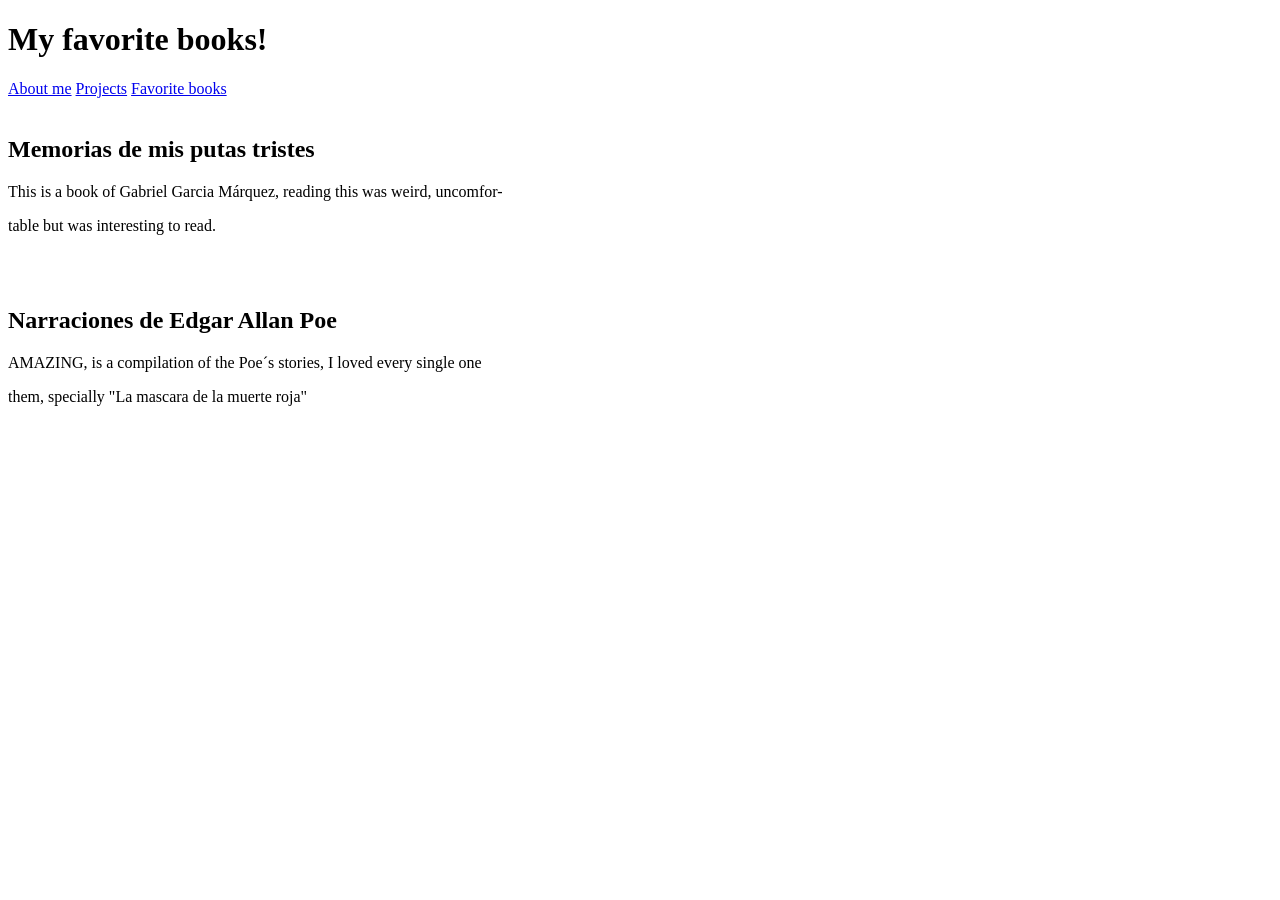
==== books.html @ 5f8778a0 "HTML finished Html links on navbar finished, added images and linked css" ====
<!DOCTYPE html>
<html lang="en">
<head>
    <meta charset="UTF-8">
    <meta name="viewport" content="width=device-width, initial-scale=1.0">
    <title>Favorite Books</title>
    <link rel="stylesheet" href="style.css">
</head>
<body>
    <header>
        <h1>My favorite books!</h1  >
    </header>

    <nav>
        <a href="index.html">About me</a>
        <a href="projects.html">Projects</a>
        <a href="books.html">Favorite books</a>
    </nav>

    <div class="element">
        <div id="grid">

            <img src="" alt="">
            <h2>Memorias de mis putas tristes</h2>
            <p>This is a book of Gabriel Garcia Márquez, reading this was weird, uncomfor-</p>
            <p>table but was interesting to read.</p>
            <img src="https://m.media-amazon.com/images/S/compressed.photo.goodreads.com/books/1165431410i/4389.jpg" alt="" class="pImages"></a>
        </div>
    </div>

     <div class="element">
        <div id="grid">

            <img src="" alt="">
            <h2>Narraciones de Edgar Allan Poe</h2>
            <p>AMAZING, is a compilation of the Poe´s stories, I loved every single one</p>
            <p>them, specially "La mascara de la muerte roja"</p>
            <img src="https://tienda.sophosenlinea.com/imagenes/9788417/978841743068.webp" alt="" class="pImages"></a>
        </div>
    </div>
</body>
</html>
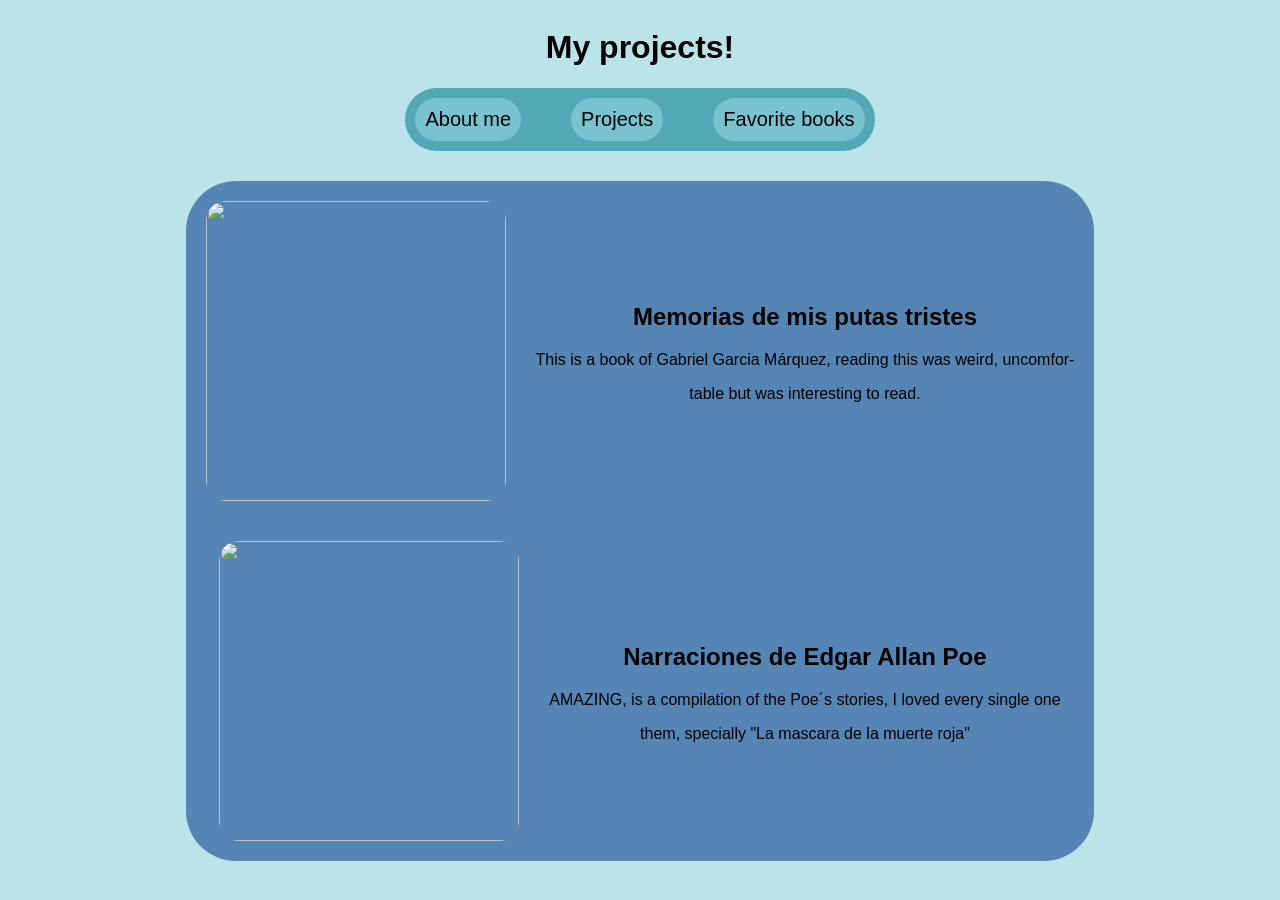
==== commit efe962e6: "CSS Added Css was added, there was changes in HTML for making the css keep the elements on its place" ====
--- a/books.html
+++ b/books.html
@@ -7,36 +7,42 @@
     <link rel="stylesheet" href="style.css">
 </head>
 <body>
-    <header>
-        <h1>My favorite books!</h1  >
+    <header id="header">
+        <h1>My projects!</h1>
     </header>
 
-    <nav>
-        <a href="index.html">About me</a>
-        <a href="projects.html">Projects</a>
-        <a href="books.html">Favorite books</a>
-    </nav>
+   <nav class="navbar">
+            <div>
+                <a href="index.html">About me </a></div>
+            <div><a href="projects.html">Projects </a></div>
+            <div><a href="books.html">Favorite books </a></div>
+        </nav>
 
-    <div class="element">
-        <div id="grid">
+    <section class="projects">
 
-            <img src="" alt="">
+        <div class="element">
+           
+            <img src="https://m.media-amazon.com/images/S/compressed.photo.goodreads.com/books/1165431410i/4389.jpg" alt="" class="pImages"></a>
+            <div>
             <h2>Memorias de mis putas tristes</h2>
             <p>This is a book of Gabriel Garcia Márquez, reading this was weird, uncomfor-</p>
             <p>table but was interesting to read.</p>
-            <img src="https://m.media-amazon.com/images/S/compressed.photo.goodreads.com/books/1165431410i/4389.jpg" alt="" class="pImages"></a>
-        </div>
+            </div>
     </div>
 
      <div class="element">
-        <div id="grid">
+       
 
-            <img src="" alt="">
+            <img src="https://tienda.sophosenlinea.com/imagenes/9788417/978841743068.webp" alt="" class="pImages"></a>
+            <div>
             <h2>Narraciones de Edgar Allan Poe</h2>
             <p>AMAZING, is a compilation of the Poe´s stories, I loved every single one</p>
             <p>them, specially "La mascara de la muerte roja"</p>
-            <img src="https://tienda.sophosenlinea.com/imagenes/9788417/978841743068.webp" alt="" class="pImages"></a>
-        </div>
+            </div>
+            
+      
     </div>
+    </section>
+    
 </body>
 </html>
--- a/style.css
+++ b/style.css
@@ -0,0 +1,121 @@
+body
+{
+    background: #bbe4e9 ;
+    
+    font-family: 'Gill Sans', 'Gill Sans MT', Calibri, 'Trebuchet MS', sans-serif;
+
+   
+}
+
+#aboutme
+{   
+    display:flex;
+    align-items: center;
+    justify-content: center;
+    text-align: center;
+    background-color: #5585b5;
+
+    width: max-content;
+    margin: 30px auto;
+    border-radius: 50px;
+}
+
+#ytvideos
+{   
+    display:flex;
+    align-items: center;
+    justify-content: center;
+    
+    text-align: center;
+
+    background-color: #5585b5;
+
+    width: max-content;
+    margin:     0 auto;
+    border-radius: 50px;
+}
+
+#header
+{   
+    display:flex;
+    align-items: center;
+    justify-content: center;
+    
+    text-align: center;
+}
+
+
+
+.navbar
+{
+    
+   
+    display:grid;
+    grid-template-columns: auto auto auto;
+    
+    grid-column-gap: 50px;
+    padding: 10px;
+    background:  #53a8b6; ; 
+    align-items: center;
+    justify-content: center;
+    text-align: center;
+
+    width: max-content;
+    margin: 0 auto;
+
+    border-radius: 50px;
+
+    
+}
+
+.projects
+{
+    display:flex;
+    flex-direction: column;
+    align-items: center;
+    justify-content: center;
+    
+    text-align: center;
+
+    background-color: #5585b5;
+
+    width: max-content;
+    margin:     0 auto;
+    border-radius: 50px; 
+    margin: 30px auto;
+}
+.element
+{
+    display: flex;
+    align-items: center;
+    gap: 30px;
+    margin: 20px;
+}
+.element img
+{
+    width: 300px;
+    height: 300px;
+    object-fit: cover;
+    border-radius: 20px;
+}
+.element div
+{
+    align-items: left;
+}
+.navbar div
+{
+
+    border-radius: 50px;
+  background-color: #79c2d0; 
+  padding: 10px;
+  font-size: 20px;
+  text-align: center;
+  
+}
+
+a {
+  color: inherit; 
+  text-decoration: none; 
+}
+
+
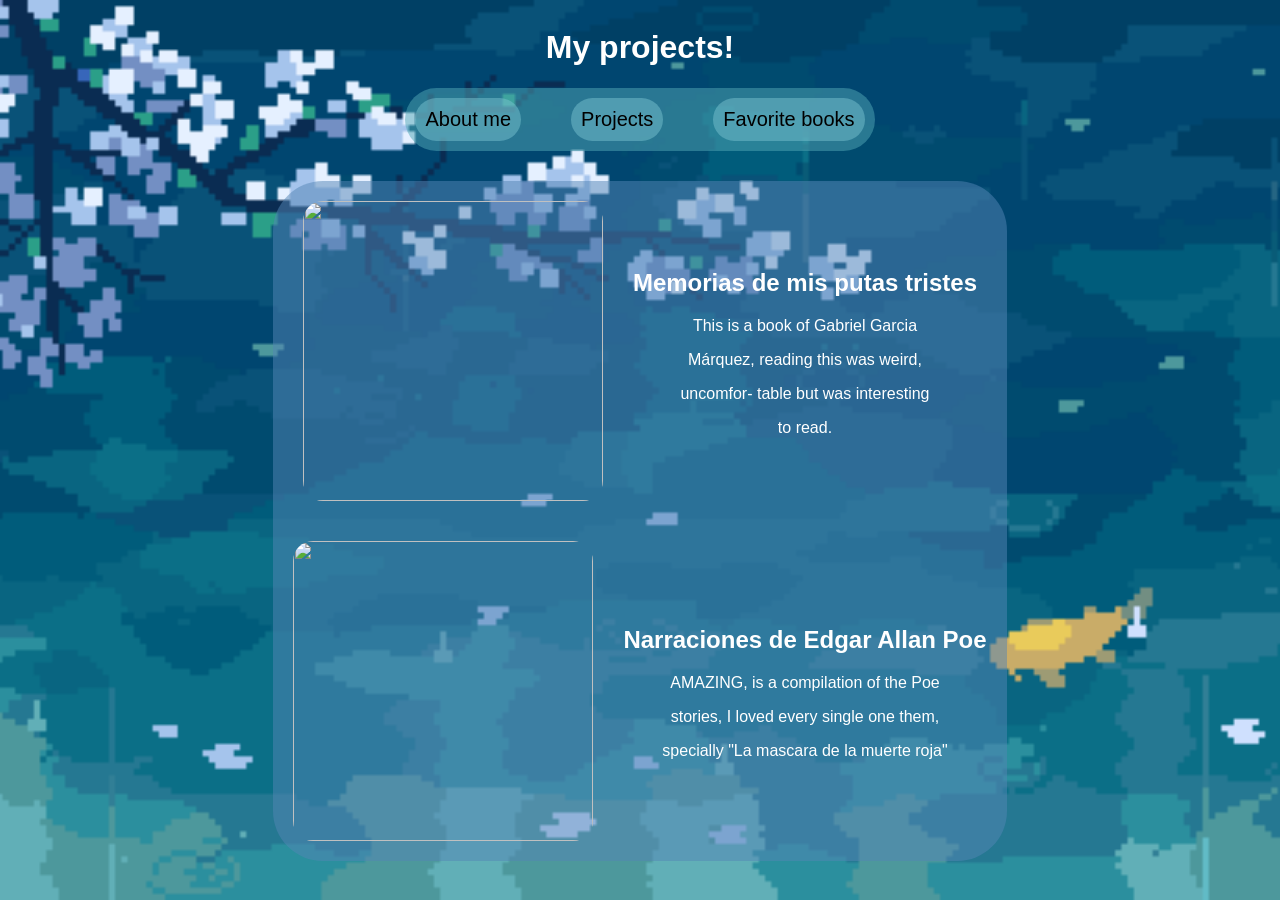
==== commit 1649938e: "Added icon and resized images and iframe" ====
--- a/books.html
+++ b/books.html
@@ -5,6 +5,7 @@
     <meta name="viewport" content="width=device-width, initial-scale=1.0">
     <title>Favorite Books</title>
     <link rel="stylesheet" href="style.css">
+    <link rel="icon" href="img/viajero.ico">
 </head>
 <body>
     <header id="header">
@@ -25,8 +26,10 @@
             <img src="https://m.media-amazon.com/images/S/compressed.photo.goodreads.com/books/1165431410i/4389.jpg" alt="" class="pImages"></a>
             <div>
             <h2>Memorias de mis putas tristes</h2>
-            <p>This is a book of Gabriel Garcia Márquez, reading this was weird, uncomfor-</p>
-            <p>table but was interesting to read.</p>
+            <p>This is a book of Gabriel Garcia</p>
+            <p>Márquez, reading this was weird, </p>
+            <p>uncomfor- table but was interesting</p>
+            <p>to read.</p>
             </div>
     </div>
 
@@ -36,8 +39,9 @@
             <img src="https://tienda.sophosenlinea.com/imagenes/9788417/978841743068.webp" alt="" class="pImages"></a>
             <div>
             <h2>Narraciones de Edgar Allan Poe</h2>
-            <p>AMAZING, is a compilation of the Poe´s stories, I loved every single one</p>
-            <p>them, specially "La mascara de la muerte roja"</p>
+            <p>AMAZING, is a compilation of the Poe</p>
+            <p>stories, I loved every single one them,</p>
+            <p>specially "La mascara de la muerte roja"</p>
             </div>
             
       
--- a/style.css
+++ b/style.css
@@ -1,34 +1,40 @@
 body
 {
-    background: #bbe4e9 ;
-    
-    font-family: 'Gill Sans', 'Gill Sans MT', Calibri, 'Trebuchet MS', sans-serif;
-
-   
+    background-image: url(img/background.gif);
+    background-size: cover;
+    background-position: center;
+    background-repeat: no-repeat;
+    background-attachment: fixed;
+    color: white;
+    font-family: 'Gill Sans', 'Gill Sans MT', Calibri, 'Trebuchet MS', sans-serif; /*Establish the font on the page*/
 }
 
-#aboutme
+.aboutme
 {   
-    display:flex;
+    /*Makes a square behind the text like a container*/
+    display:flex; 
     align-items: center;
     justify-content: center;
     text-align: center;
-    background-color: #5585b5;
-
+    background-color: rgb(85, 133, 181, 0.5);
+    
     width: max-content;
     margin: 30px auto;
     border-radius: 50px;
 }
 
+
 #ytvideos
 {   
+    /*Makes a square behind the elements like a container*/
     display:flex;
     align-items: center;
     justify-content: center;
     
     text-align: center;
 
-    background-color: #5585b5;
+    background-color: rgb(85, 133, 181, 0.5);
+
 
     width: max-content;
     margin:     0 auto;
@@ -37,6 +43,7 @@
 
 #header
 {   
+    color: white;
     display:flex;
     align-items: center;
     justify-content: center;
@@ -48,14 +55,13 @@
 
 .navbar
 {
-    
-   
+
     display:grid;
     grid-template-columns: auto auto auto;
     
     grid-column-gap: 50px;
     padding: 10px;
-    background:  #53a8b6; ; 
+    background:  rgb(83, 168, 182, 0.5) ;
     align-items: center;
     justify-content: center;
     text-align: center;
@@ -65,8 +71,11 @@
 
     border-radius: 50px;
 
-    
+    color: black;
+
 }
+
+
 
 .projects
 {
@@ -77,7 +86,7 @@
     
     text-align: center;
 
-    background-color: #5585b5;
+    background-color: rgb(85, 133, 181, 0.5);
 
     width: max-content;
     margin:     0 auto;
@@ -93,7 +102,7 @@
 }
 .element img
 {
-    width: 300px;
+    width: 300px; /*300*/
     height: 300px;
     object-fit: cover;
     border-radius: 20px;
@@ -106,7 +115,7 @@
 {
 
     border-radius: 50px;
-  background-color: #79c2d0; 
+  background-color: rgb(121, 194, 208, 0.5); 
   padding: 10px;
   font-size: 20px;
   text-align: center;
@@ -118,4 +127,6 @@
   text-decoration: none; 
 }
 
+iframe
+{border-radius: 50px;}
 
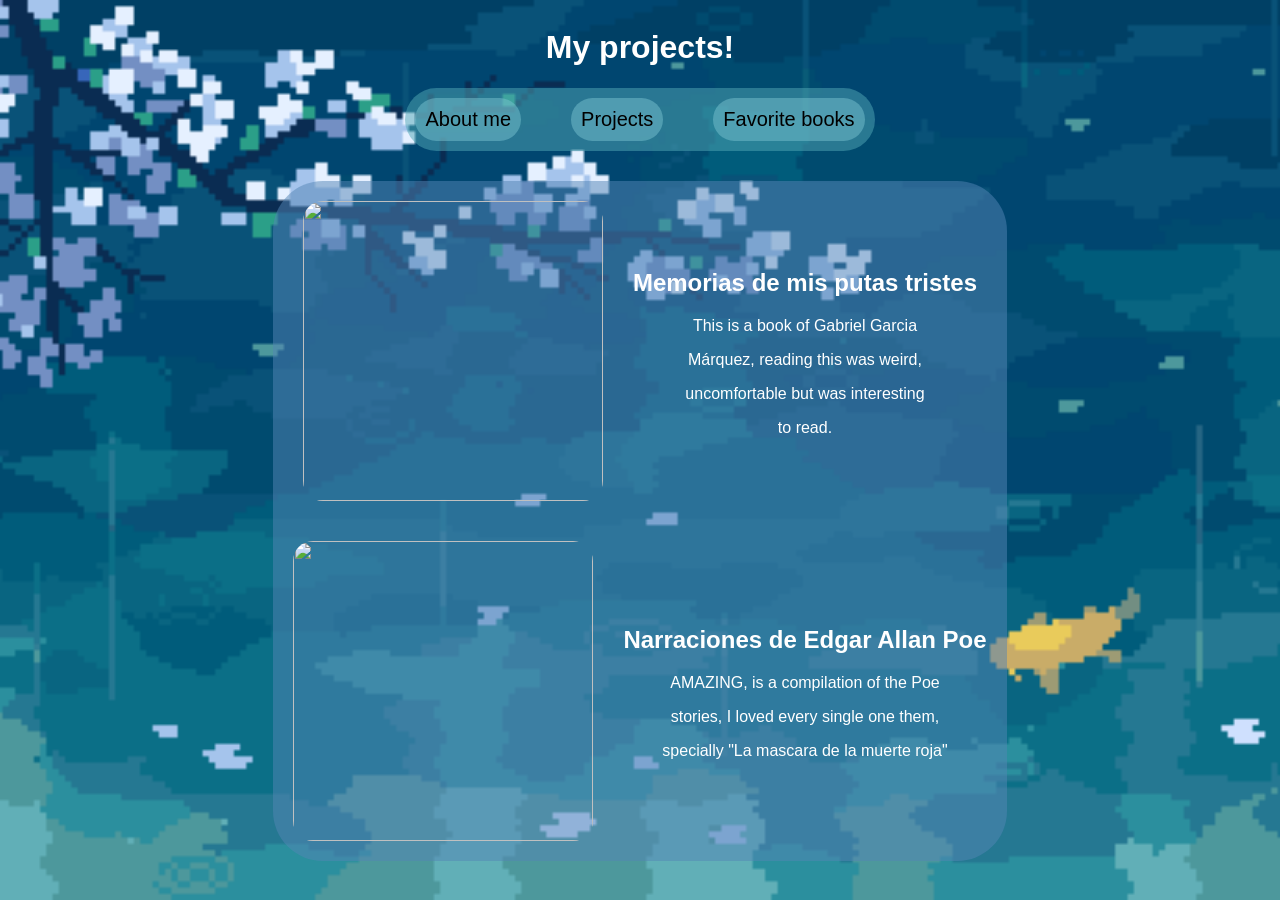
==== commit 77abac3c: "Fixed misspeling I had wrote wrongly 'uncomfortable', I wrote it 'unconfor-table'" ====
--- a/books.html
+++ b/books.html
@@ -28,7 +28,7 @@
             <h2>Memorias de mis putas tristes</h2>
             <p>This is a book of Gabriel Garcia</p>
             <p>Márquez, reading this was weird, </p>
-            <p>uncomfor- table but was interesting</p>
+            <p>uncomfortable but was interesting</p>
             <p>to read.</p>
             </div>
     </div>
